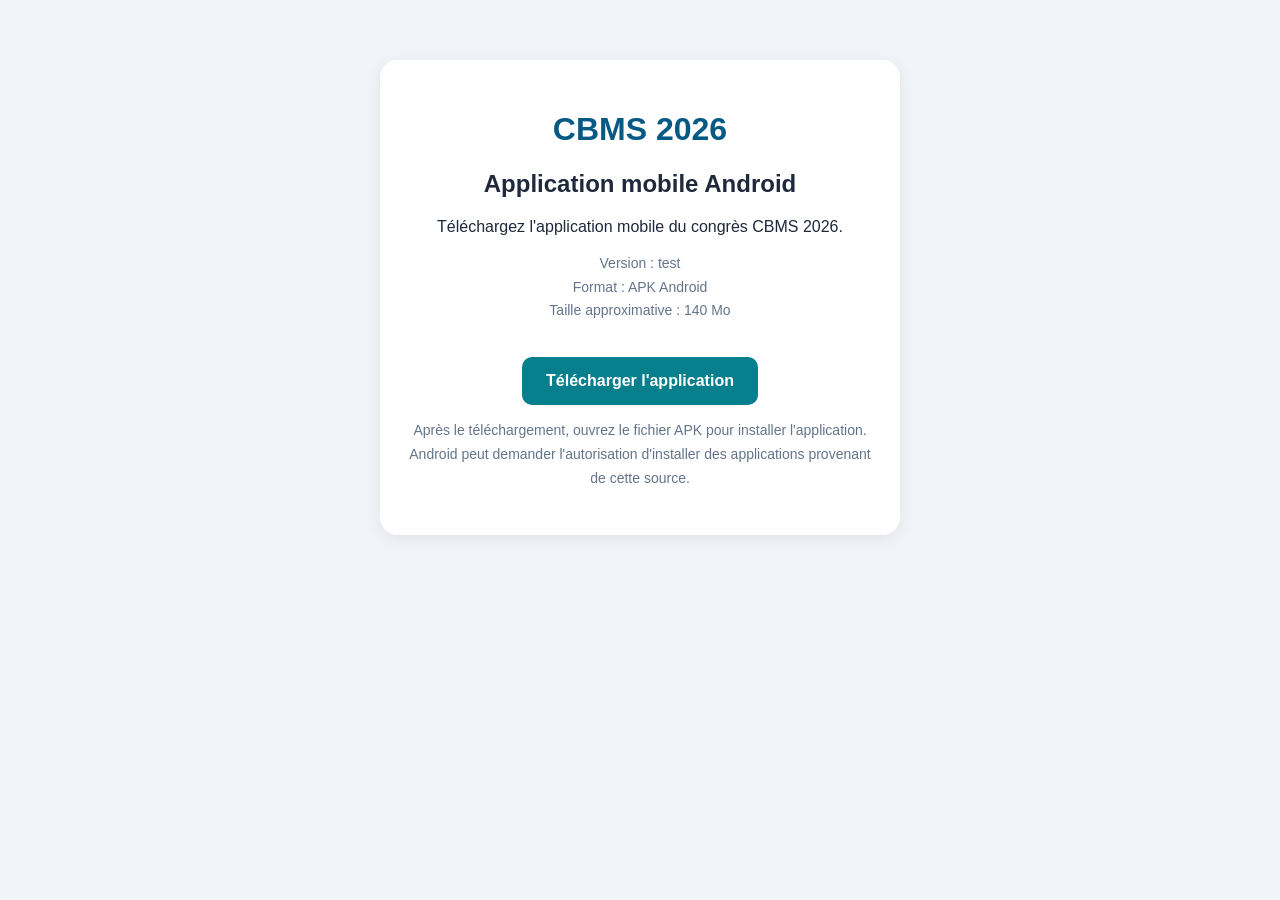
==== application.html @ 8d35cc1d "Create application.html" ====
<!DOCTYPE html>
<html lang="fr">
<head>
  <meta charset="UTF-8">
  <meta name="viewport" content="width=device-width, initial-scale=1">
  <title>Application CBMS 2026</title>

  <style>
    body {
      font-family: Arial, sans-serif;
      text-align: center;
      background: #f1f5f9;
      color: #1e293b;
      margin: 0;
      padding: 30px 15px;
    }

    .card {
      max-width: 480px;
      margin: 30px auto;
      padding: 30px 20px;
      background: white;
      border-radius: 18px;
      box-shadow: 0 4px 18px #00000012;
    }

    h1 {
      color: #075985;
    }

    .button {
      display: inline-block;
      background: #087f8c;
      color: white;
      text-decoration: none;
      padding: 15px 24px;
      border-radius: 10px;
      font-weight: bold;
      margin-top: 20px;
    }

    .info {
      color: #64748b;
      font-size: 14px;
      line-height: 1.7;
    }
  </style>
</head>

<body>
  <div class="card">
    <h1>CBMS 2026</h1>
    <h2>Application mobile Android</h2>

    <p>
      Téléchargez l'application mobile du congrès
      CBMS 2026.
    </p>

    <p class="info">
      Version : test<br>
      Format : APK Android<br>
      Taille approximative : 140 Mo
    </p>

    <a class="button"
       https://drive.google.com/file/d/1cntsYAO2LcX0vdbLbui1kLU8ibfgEJ7_/view?usp=drivesdk"
       target="_blank"
       rel="noopener">
       Télécharger l'application
    </a>

    <p class="info">
      Après le téléchargement, ouvrez le fichier APK
      pour installer l'application.
      Android peut demander l'autorisation d'installer
      des applications provenant de cette source.
    </p>
  </div>
</body>
</html>
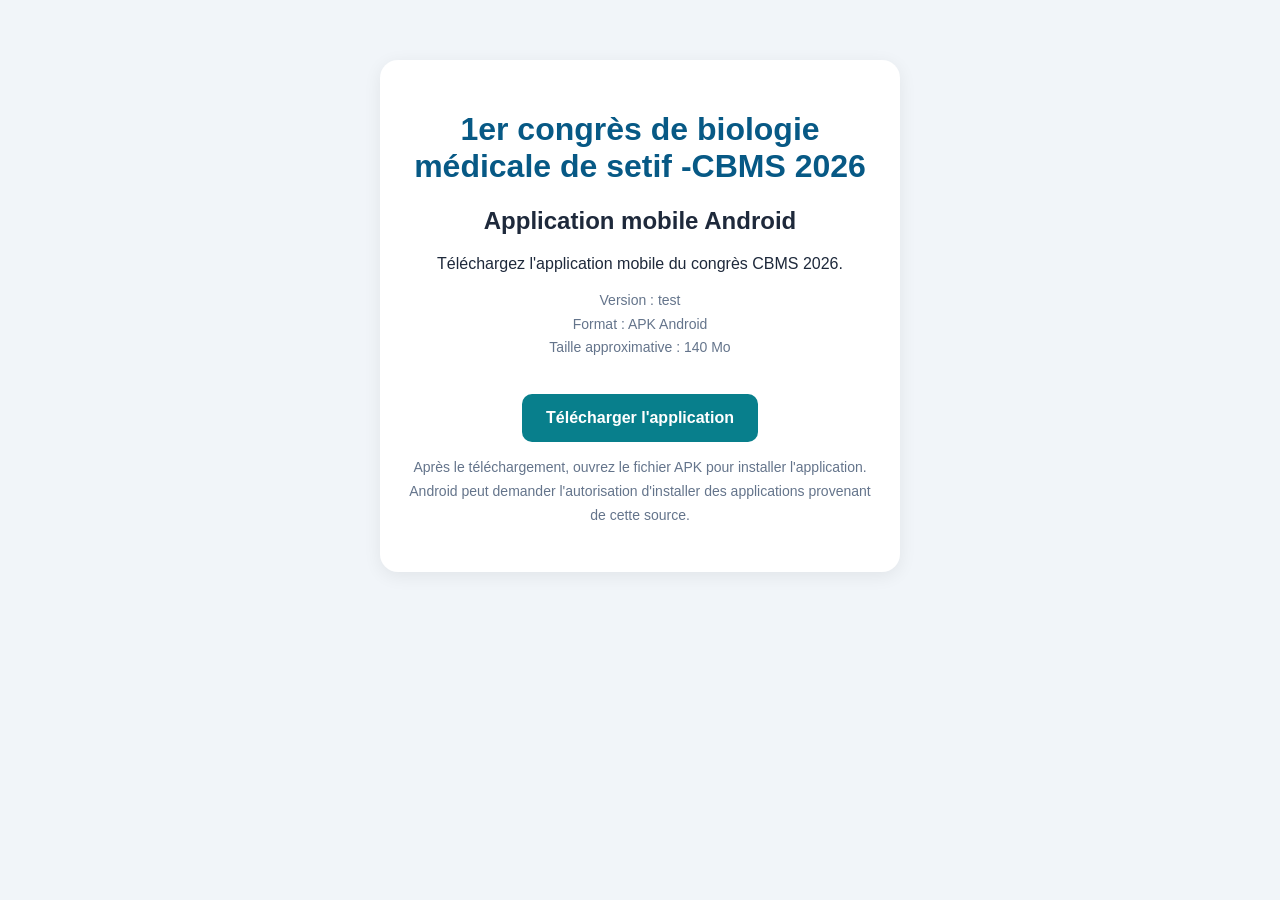
==== commit f389667c: "Update application.html" ====
--- a/application.html
+++ b/application.html
@@ -49,7 +49,7 @@
 
 <body>
   <div class="card">
-    <h1>CBMS 2026</h1>
+    <h1>1er congrès de biologie médicale de setif -CBMS 2026</h1>
     <h2>Application mobile Android</h2>
 
     <p>
@@ -64,7 +64,7 @@
     </p>
 
     <a class="button"
-       https://drive.google.com/file/d/1cntsYAO2LcX0vdbLbui1kLU8ibfgEJ7_/view?usp=drivesdk"
+       href="https://drive.usercontent.google.com/download?id=1cntsYAO2LcX0vdbLbui1kLU8ibfgEJ7_&export=download&authuser=0&confirm=t&uuid=37969119-0f1d-48fb-8a37-342d6e6b9431"
        target="_blank"
        rel="noopener">
        Télécharger l'application
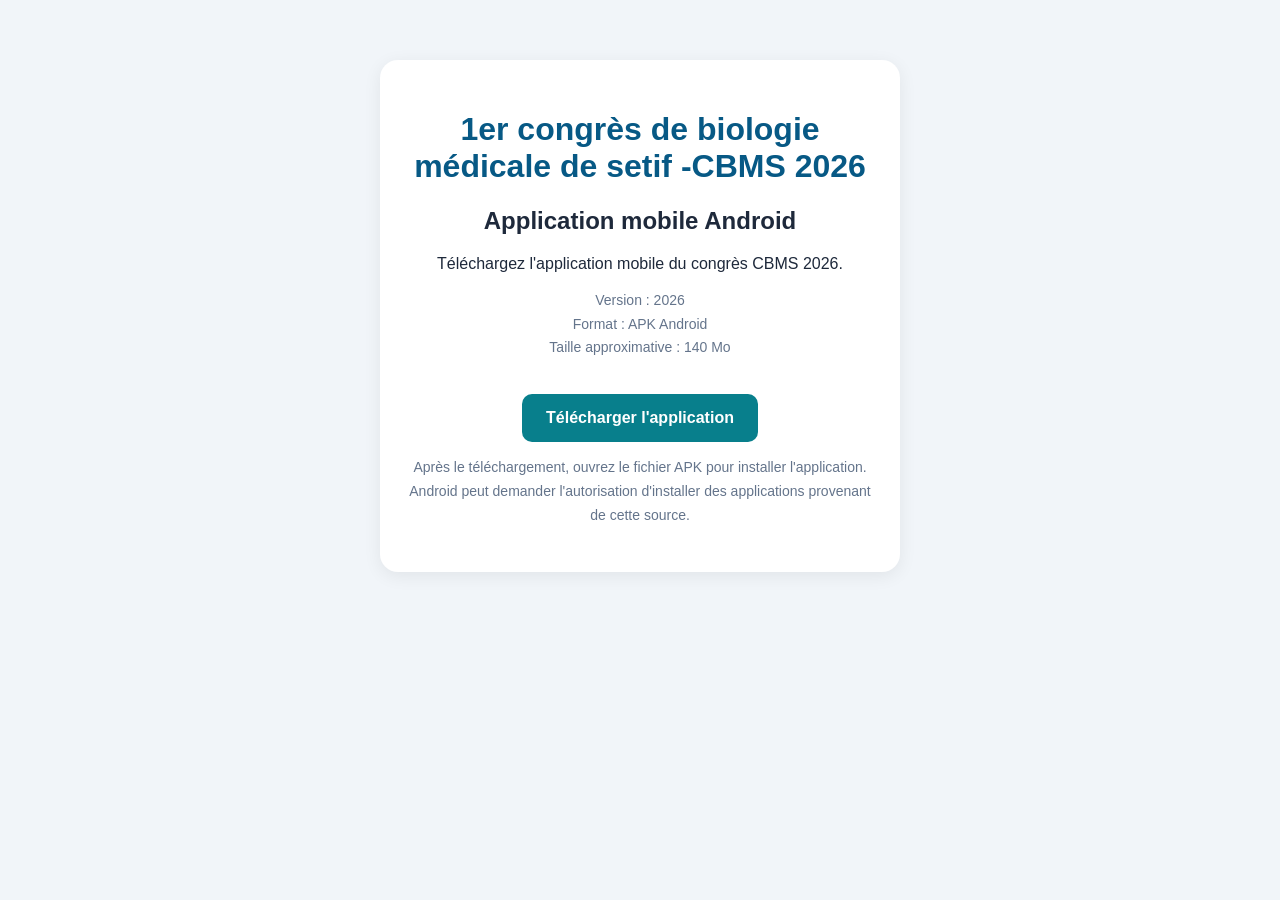
==== commit bf54f23d: "Update application.html" ====
--- a/application.html
+++ b/application.html
@@ -58,13 +58,13 @@
     </p>
 
     <p class="info">
-      Version : test<br>
+      Version : 2026<br>
       Format : APK Android<br>
       Taille approximative : 140 Mo
     </p>
 
     <a class="button"
-       href="https://drive.usercontent.google.com/download?id=1cntsYAO2LcX0vdbLbui1kLU8ibfgEJ7_&export=download&authuser=0&confirm=t&uuid=37969119-0f1d-48fb-8a37-342d6e6b9431"
+       href="https://drive.usercontent.google.com/u/2/uc?id=1uqhrM_zp6lcCvRtjuEb2h6d_a6PuEzZ-&export=download"
        target="_blank"
        rel="noopener">
        Télécharger l'application
